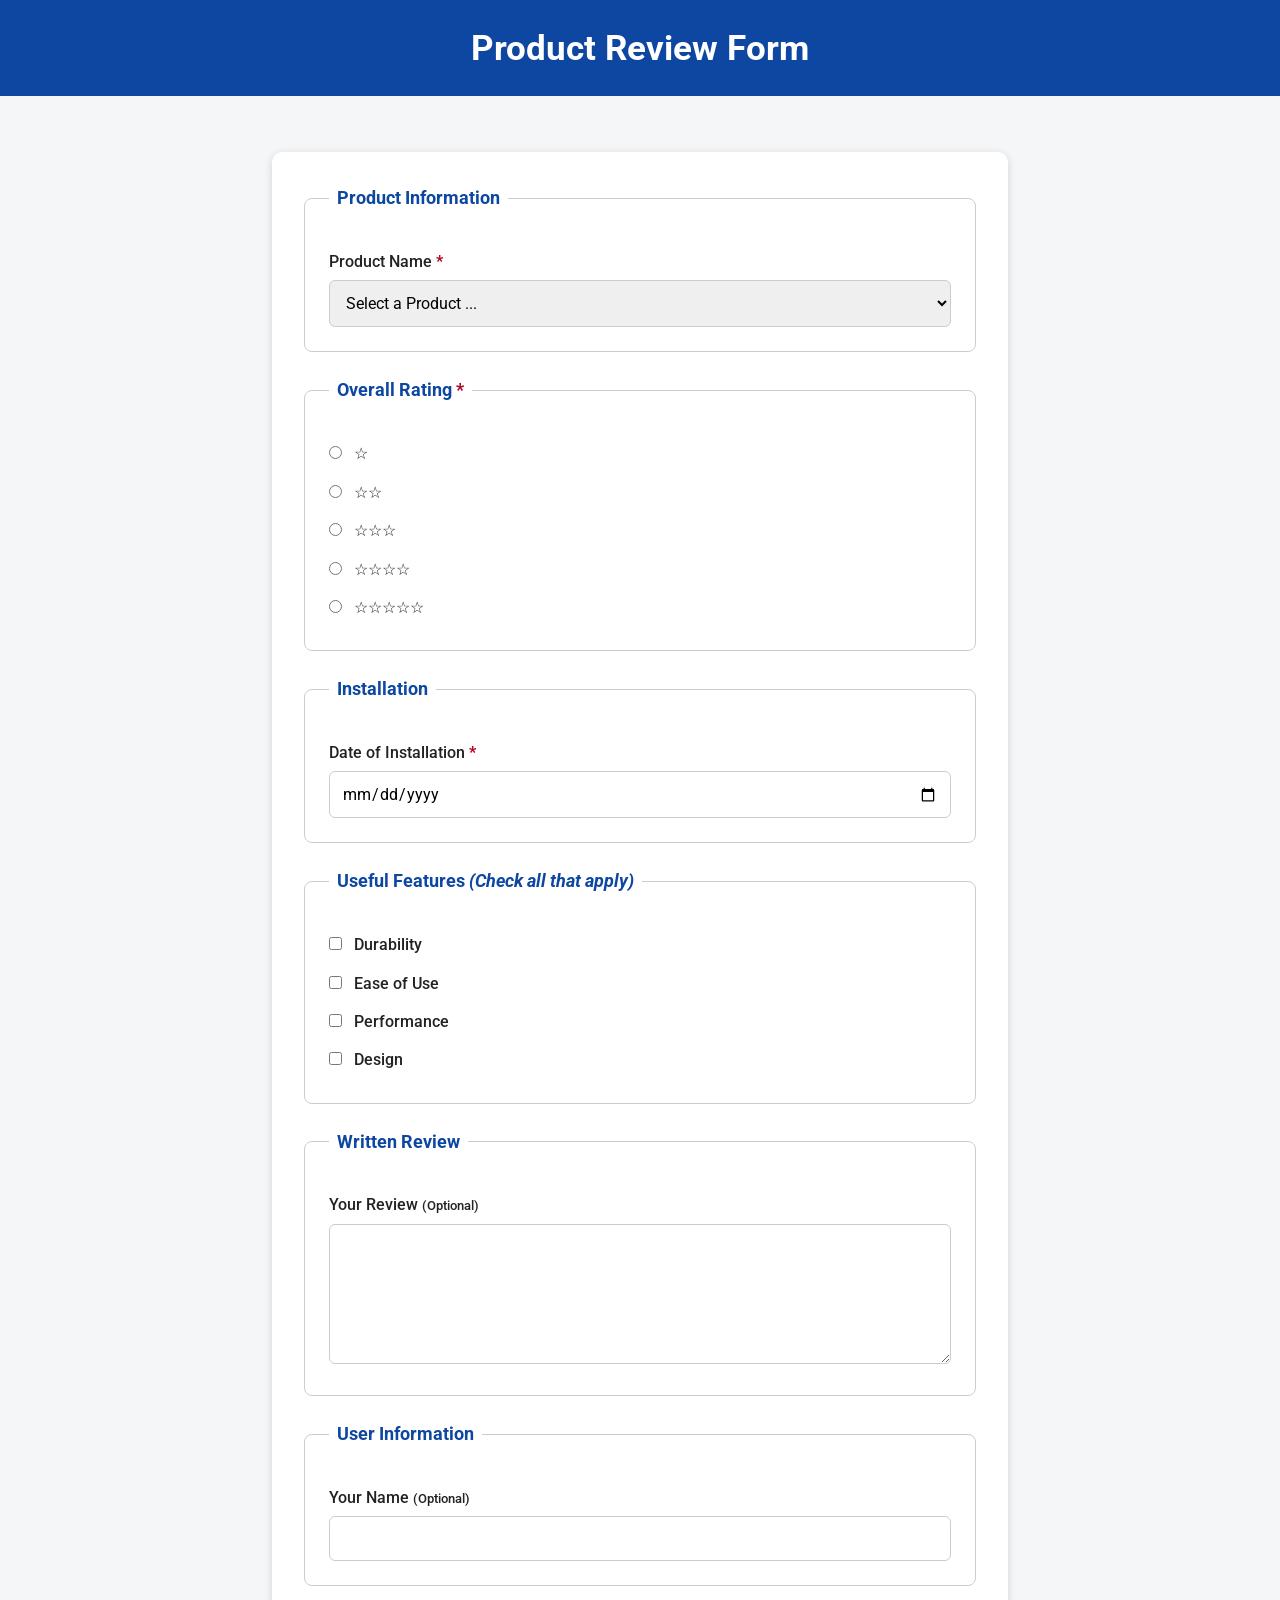
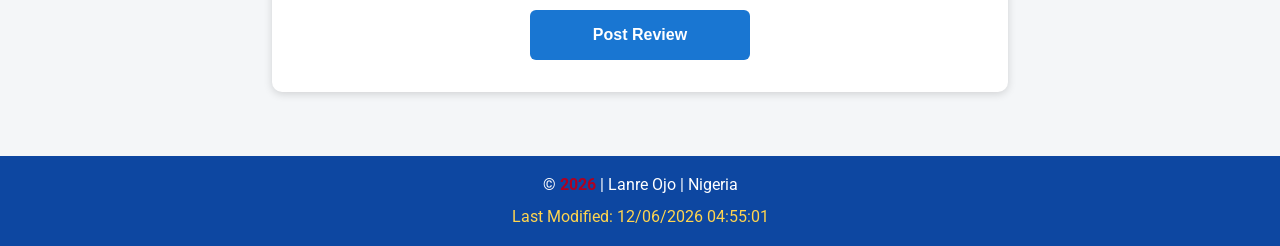
==== form.html @ 51d62efb "Complete W05 Product Review Form assignme" ====
<!DOCTYPE html>
<html lang="en">

<head>
    <meta charset="UTF-8">
    <meta name="viewport" content="width=device-width, initial-scale=1.0">
    <meta name="description" content="Product Review Form">
    <meta name="author" content="Lanre Ojo">

    <title>Product Review Form</title>

    <link rel="preconnect" href="https://fonts.googleapis.com">
    <link rel="preconnect" href="https://fonts.gstatic.com" crossorigin>
    <link href="https://fonts.googleapis.com/css2?family=Roboto:wght@400;500;700&display=swap" rel="stylesheet">

    <link rel="stylesheet" href="styles/form.css">
    <link rel="stylesheet" href="styles/form-large.css">

    <script src="scripts/form.js" defer></script>
</head>

<body>

    <header>
        <h1>Product Review Form</h1>
    </header>

    <main>
        <form method="get" action="review.html">

            <!-- Product Name -->
            <fieldset>
                <legend>Product Information</legend>

                <label for="product">Product Name <span>*</span></label>
                <select id="product" name="product" required>
                    <option value="" disabled selected>Select a Product ...</option>
                    <!-- JavaScript will populate options -->
                </select>
            </fieldset>

            <!-- Rating -->
            <fieldset>
                <legend>Overall Rating <span>*</span></legend>

                <label>
                    <input type="radio" id="rating1" name="rating" value="1" required>
                    ☆
                </label>

                <label>
                    <input type="radio" id="rating2" name="rating" value="2">
                    ☆☆
                </label>

                <label>
                    <input type="radio" id="rating3" name="rating" value="3">
                    ☆☆☆
                </label>

                <label>
                    <input type="radio" id="rating4" name="rating" value="4">
                    ☆☆☆☆
                </label>

                <label>
                    <input type="radio" id="rating5" name="rating" value="5">
                    ☆☆☆☆☆
                </label>
            </fieldset>

            <!-- Installation Date -->
            <fieldset>
                <legend>Installation</legend>

                <label for="installDate">Date of Installation <span>*</span></label>
                <input type="date" id="installDate" name="installDate" required>
            </fieldset>

            <!-- Features -->
            <fieldset>
                <legend>Useful Features <em>(Check all that apply)</em></legend>

                <label>
                    <input type="checkbox" id="durability" name="features" value="Durability">
                    Durability
                </label>

                <label>
                    <input type="checkbox" id="ease" name="features" value="Ease of Use">
                    Ease of Use
                </label>

                <label>
                    <input type="checkbox" id="performance" name="features" value="Performance">
                    Performance
                </label>

                <label>
                    <input type="checkbox" id="design" name="features" value="Design">
                    Design
                </label>
            </fieldset>

            <!-- Written Review -->
            <fieldset>
                <legend>Written Review</legend>

                <label for="review">
                    Your Review <small>(Optional)</small>
                </label>

                <textarea id="review" name="review" rows="6"></textarea>
            </fieldset>

            <!-- User Name -->
            <fieldset>
                <legend>User Information</legend>

                <label for="username">
                    Your Name <small>(Optional)</small>
                </label>

                <input type="text" id="username" name="username">
            </fieldset>

            <!-- Submit -->
            <input type="submit" value="Post Review">

        </form>
    </main>

    <footer>
        <p>
            &copy; <span id="currentyear"></span> | Lanre Ojo | Nigeria
        </p>

        <p id="lastModified"></p>
    </footer>

</body>

</html>
---- styles/form.css ----
/* ------------------------------
   WDD 131 - Product Review Form
   Author: Lanre Ojo
------------------------------ */

:root {
    --primary-color: #0d47a1;
    --secondary-color: #1976d2;
    --background-color: #f4f6f8;
    --card-color: #ffffff;
    --text-color: #222;
    --border-color: #cccccc;
}

* {
    margin: 0;
    padding: 0;
    box-sizing: border-box;
}

body {
    font-family: "Roboto", sans-serif;
    background-color: var(--background-color);
    color: var(--text-color);
    line-height: 1.6;
}

/* Header */

header {
    background-color: var(--primary-color);
    color: white;
    text-align: center;
    padding: 1.25rem;
}

header h1 {
    font-size: 1.8rem;
}

/* Main */

main {
    max-width: 700px;
    margin: 1.5rem auto;
    padding: 1rem;
}

/* Form */

form {
    background-color: var(--card-color);
    padding: 1.5rem;
    border-radius: 10px;
    box-shadow: 0 2px 8px rgba(0, 0, 0, .15);
}

/* Fieldsets */

fieldset {
    border: 1px solid var(--border-color);
    border-radius: 8px;
    padding: 1rem;
    margin-bottom: 1.5rem;
}

legend {
    font-weight: 700;
    color: var(--primary-color);
    padding: 0 .5rem;
}

/* Labels */

label {
    display: block;
    margin-top: .8rem;
    margin-bottom: .35rem;
    font-weight: 500;
}

/* Required star */

span {
    color: #b00020;
    font-weight: 700;
}

/* Inputs */

input[type="text"],
input[type="date"],
select,
textarea {
    width: 100%;
    padding: .75rem;
    border: 1px solid var(--border-color);
    border-radius: 6px;
    font-size: 1rem;
    font-family: inherit;
}

textarea {
    resize: vertical;
    min-height: 120px;
}

/* Rating */

fieldset label input[type="radio"] {
    margin-right: .5rem;
}

input[type="radio"],
input[type="checkbox"] {
    margin-right: .5rem;
}

/* Submit Button */

input[type="submit"] {
    width: 100%;
    padding: .9rem;
    border: none;
    border-radius: 6px;
    background-color: var(--secondary-color);
    color: white;
    font-size: 1rem;
    font-weight: bold;
    cursor: pointer;
    transition: background-color .3s ease;
}

input[type="submit"]:hover {
    background-color: var(--primary-color);
}

/* Focus */

input:focus,
select:focus,
textarea:focus {
    outline: 3px solid #90caf9;
    outline-offset: 2px;
}

/* Footer */

footer {
    background-color: var(--primary-color);
    color: white;
    text-align: center;
    padding: 1rem;
    margin-top: 2rem;
}

footer p:first-child {
    margin-bottom: .4rem;
}

#lastModified {
    color: #ffd54f;
}
---- styles/form-large.css ----
/* WDD 131 - Product Review Form */
/* Large Screen Styles */

@media screen and (min-width: 768px) {

    header h1 {
        font-size: 2.2rem;
    }

    main {
        max-width: 800px;
        padding: 2rem;
    }

    form {
        padding: 2rem;
    }

    fieldset {
        padding: 1.5rem;
    }

    legend {
        font-size: 1.1rem;
    }

    label {
        font-size: 1rem;
    }

    input[type="text"],
    input[type="date"],
    select,
    textarea {
        font-size: 1rem;
    }

    input[type="submit"] {
        width: auto;
        min-width: 220px;
        display: block;
        margin: 0 auto;
        padding: 1rem 2rem;
    }
}
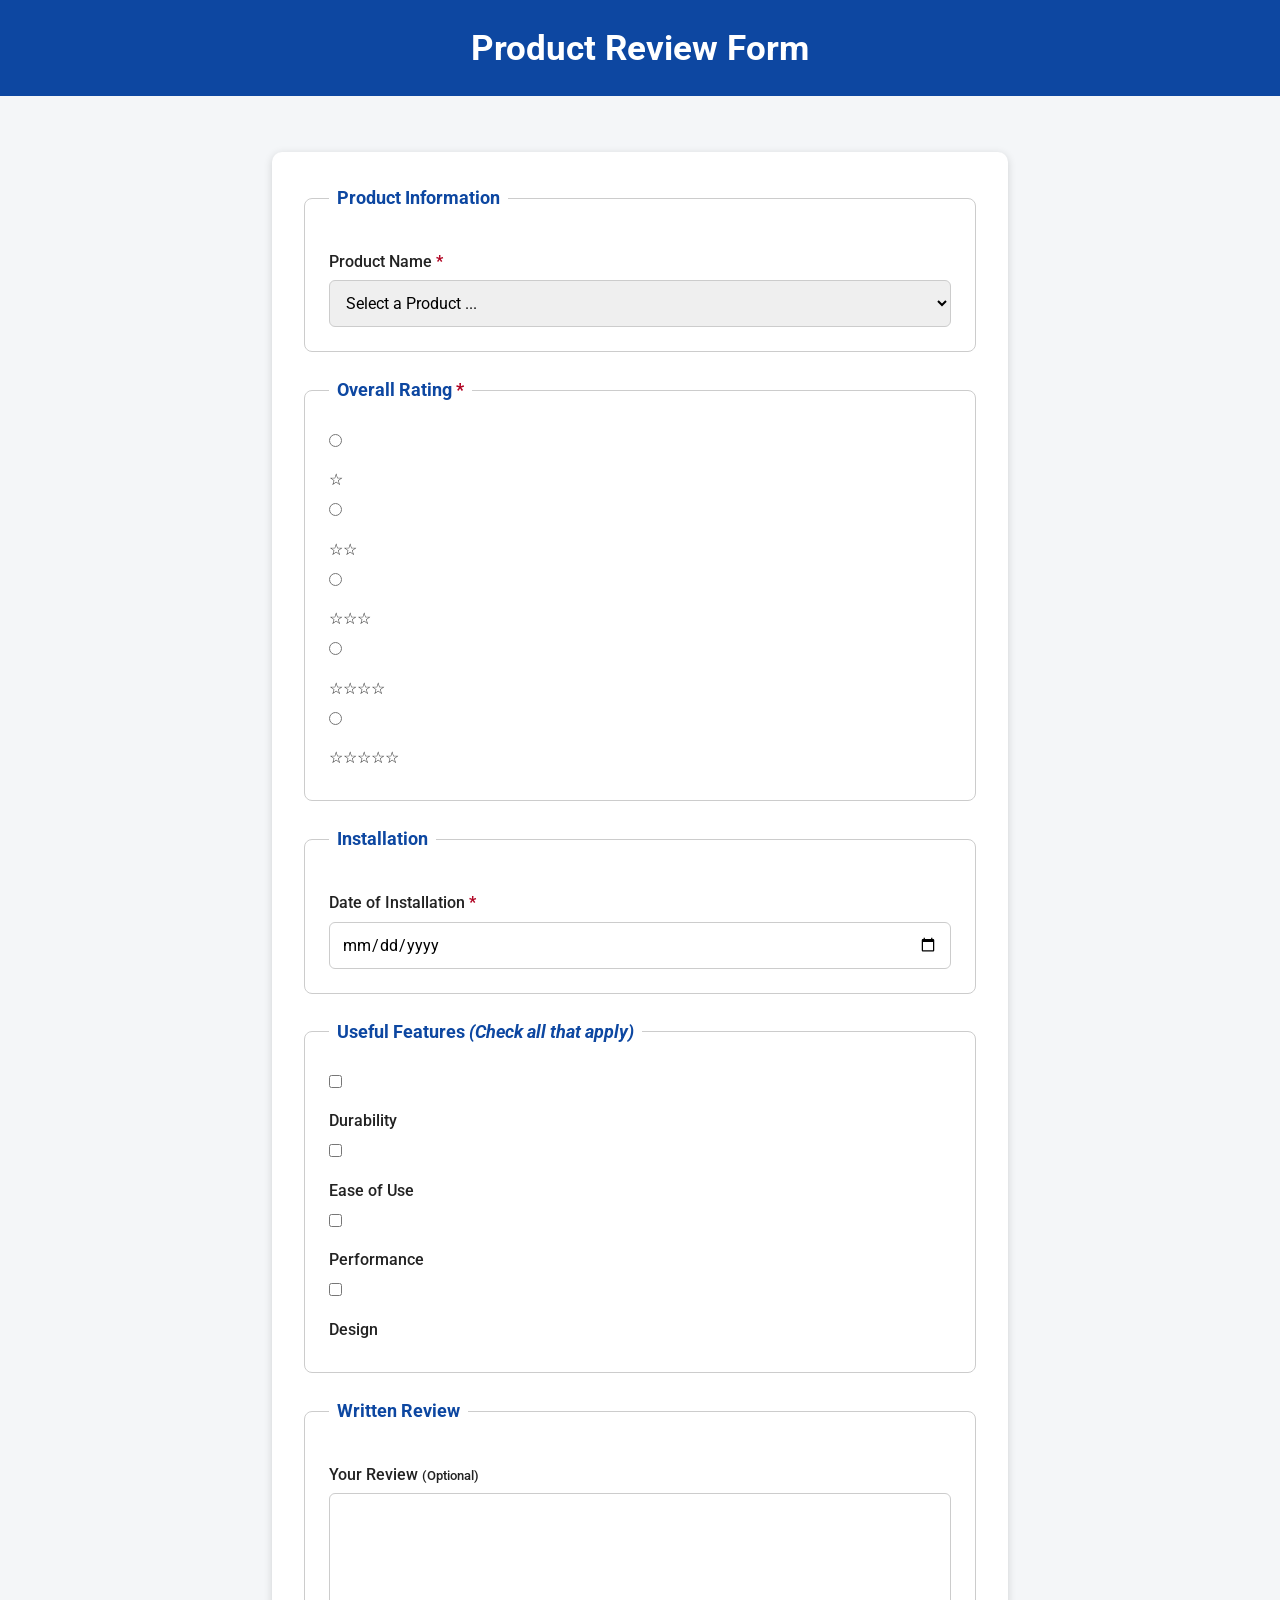
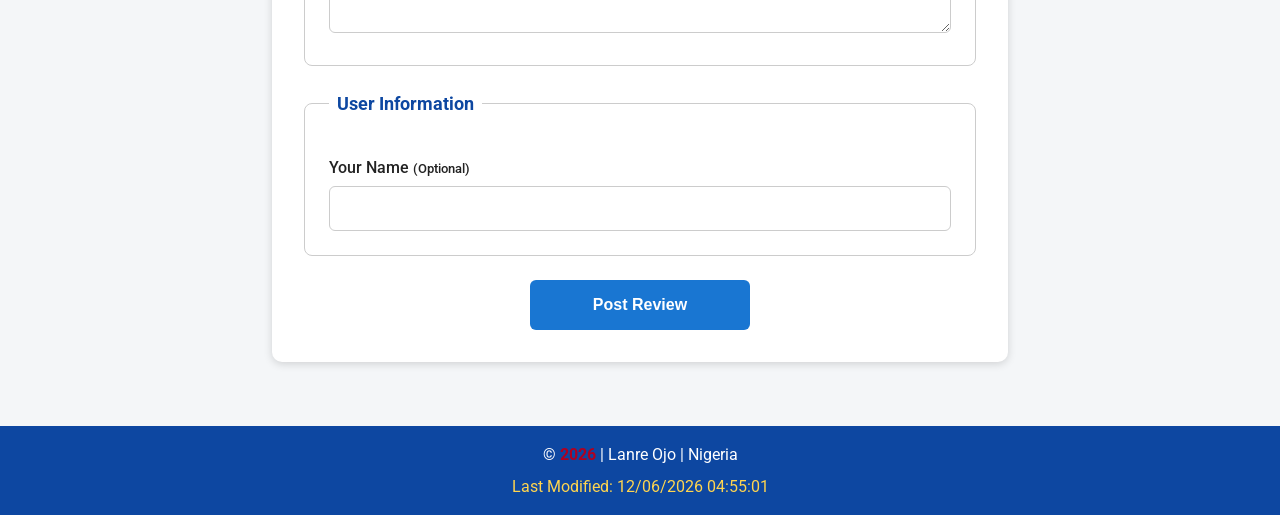
==== commit 065a39a6: "w05 update" ====
--- a/form.html
+++ b/form.html
@@ -4,7 +4,8 @@
 <head>
     <meta charset="UTF-8">
     <meta name="viewport" content="width=device-width, initial-scale=1.0">
-    <meta name="description" content="Product Review Form">
+    <meta name="description"
+        content="Submit a product review by selecting a product, rating it, choosing useful features, and sharing your feedback through this responsive review form.">
     <meta name="author" content="Lanre Ojo">
 
     <title>Product Review Form</title>
@@ -43,30 +44,20 @@
             <fieldset>
                 <legend>Overall Rating <span>*</span></legend>
 
-                <label>
-                    <input type="radio" id="rating1" name="rating" value="1" required>
-                    ☆
-                </label>
+                <input type="radio" id="rating1" name="rating" value="1" required>
+                <label for="rating1">☆</label>
 
-                <label>
-                    <input type="radio" id="rating2" name="rating" value="2">
-                    ☆☆
-                </label>
+                <input type="radio" id="rating2" name="rating" value="2" required>
+                <label for="rating2">☆☆</label>
 
-                <label>
-                    <input type="radio" id="rating3" name="rating" value="3">
-                    ☆☆☆
-                </label>
+                <input type="radio" id="rating3" name="rating" value="3" required>
+                <label for="rating3">☆☆☆</label>
 
-                <label>
-                    <input type="radio" id="rating4" name="rating" value="4">
-                    ☆☆☆☆
-                </label>
+                <input type="radio" id="rating4" name="rating" value="4" required>
+                <label for="rating4">☆☆☆☆</label>
 
-                <label>
-                    <input type="radio" id="rating5" name="rating" value="5">
-                    ☆☆☆☆☆
-                </label>
+                <input type="radio" id="rating5" name="rating" value="5" required>
+                <label for="rating5">☆☆☆☆☆</label>
             </fieldset>
 
             <!-- Installation Date -->
@@ -81,25 +72,17 @@
             <fieldset>
                 <legend>Useful Features <em>(Check all that apply)</em></legend>
 
-                <label>
-                    <input type="checkbox" id="durability" name="features" value="Durability">
-                    Durability
-                </label>
+                <input type="checkbox" id="durability" name="features" value="Durability">
+                <label for="durability">Durability</label>
 
-                <label>
-                    <input type="checkbox" id="ease" name="features" value="Ease of Use">
-                    Ease of Use
-                </label>
+                <input type="checkbox" id="ease" name="features" value="Ease of Use">
+                <label for="ease">Ease of Use</label>
+                
+                <input type="checkbox" id="performance" name="features" value="Performance">
+                <label for="performance">Performance</label>
 
-                <label>
-                    <input type="checkbox" id="performance" name="features" value="Performance">
-                    Performance
-                </label>
-
-                <label>
-                    <input type="checkbox" id="design" name="features" value="Design">
-                    Design
-                </label>
+                <input type="checkbox" id="design" name="features" value="Design">
+                <label for="design">Design</label>
             </fieldset>
 
             <!-- Written Review -->
